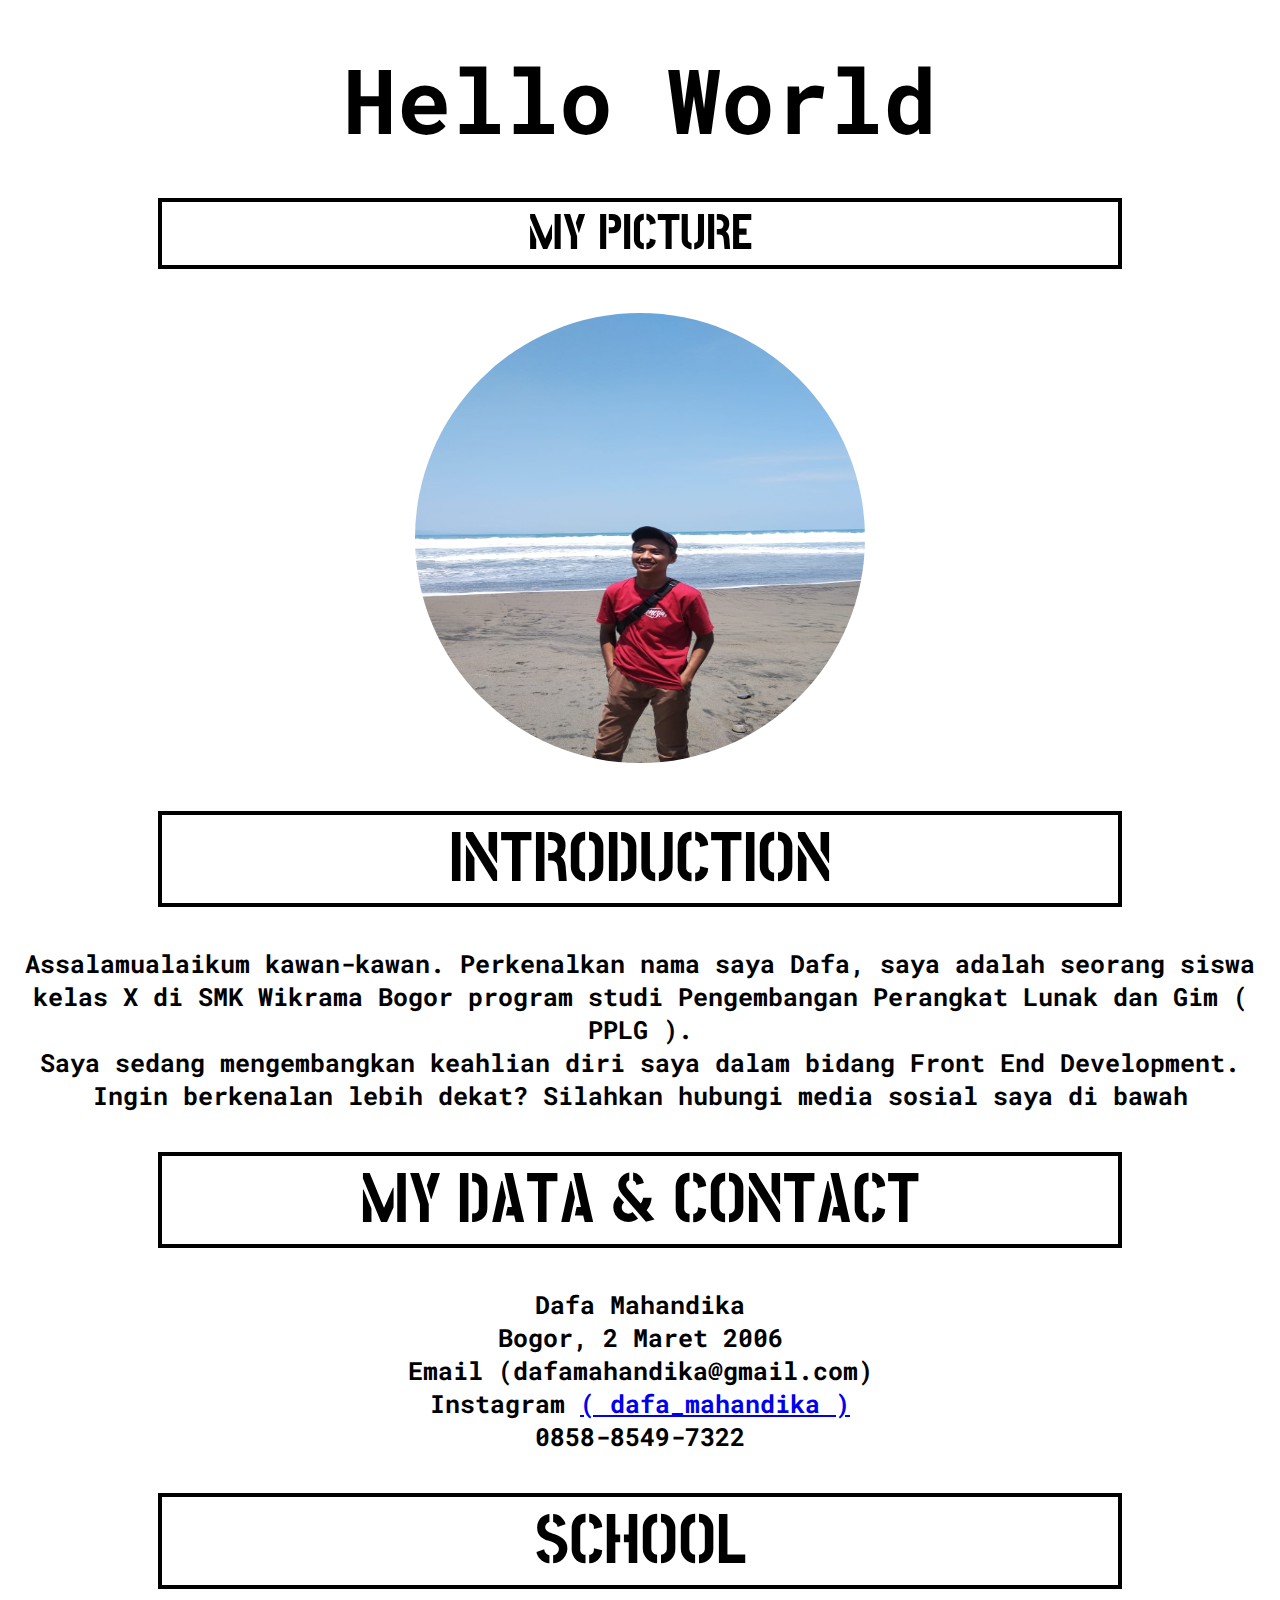
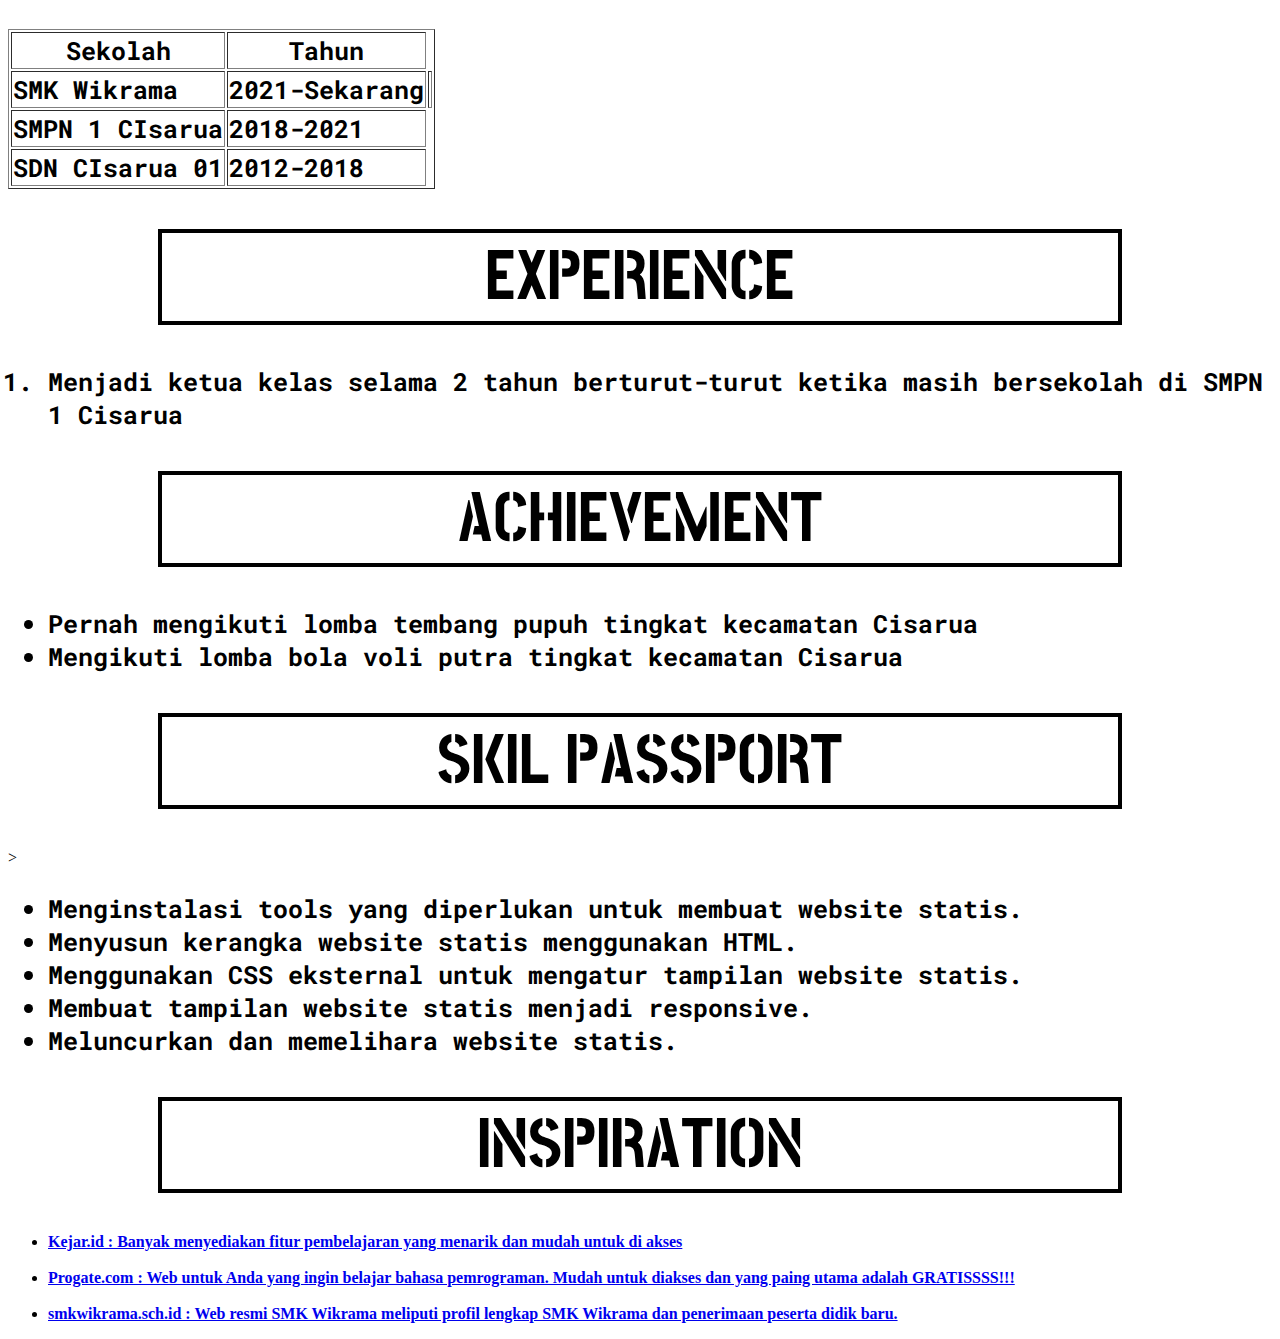
==== index.html @ d2ca4c51 "Ganti name" ====
<!DOCTYPE html>
<html lang="en">
<head>
    <meta charset="UTF-8">
    <meta http-equiv="X-UA-Compatible" content="IE=edge">
    <meta name="viewport" content="width=device-width, initial-scale=1.0">
    <title>Dafa Mahandika_12108365</title>
    <link rel="stylesheet" href="12108365.CSS">
</head>
<body>
    <DIV class="opening">
        Hello World
    </DIV>
    <div class="Foto">
        <div class="picture">
            MY PICTURE
        </div>
    </div>
    <div class="image">
        <img src="IMG-20201015-WA0177.jpg" class="ukuran">
    </div>
    <div class="perkenalan">
        INTRODUCTION
    </div>
    <div class="isi">
        <p>Assalamualaikum kawan-kawan. Perkenalkan nama saya Dafa, saya adalah seorang siswa kelas X di SMK Wikrama Bogor program studi Pengembangan Perangkat Lunak dan Gim ( PPLG ).</br>
            Saya sedang mengembangkan keahlian diri saya dalam bidang Front End Development.</br> 
            Ingin berkenalan lebih dekat? Silahkan hubungi media sosial saya di bawah</p>
    </div>
    <div class="data">
        MY DATA & CONTACT
    </div>
    <div class="isi">
        <p>Dafa Mahandika</br>
        Bogor, 2 Maret 2006</br>
        Email (dafamahandika@gmail.com)</br>
        Instagram <a target="_blank" href="https://www.instagram.com/dafa_mahandika/">( dafa_mahandika )</a></br>
        0858-8549-7322
    </p>
    </div> 
<div class="pendidikan">
    SCHOOL
</div>
<div class="study">
    <table border="1" class="tabel">
        <thead>
            <tr>
                <th>Sekolah</th>
                <th>Tahun</th>
            </tr>
        </thead>
        <tbody>
            <tr>
                <td>SMK Wikrama </td>
                <td>2021-Sekarang<td>
            </tr>
            <tr>
                <td>SMPN 1 CIsarua</td>
                <td>2018-2021</td>
            </tr>
            <tr>
                <td>SDN CIsarua 01</td>
                <td>2012-2018</td>
            </tr>
        </tbody>
    </table>
</div>

<div class="pengalaman">
    EXPERIENCE
</div>
<div class=" experience">
    <ol>
        <li>Menjadi ketua kelas selama 2 tahun berturut-turut ketika masih bersekolah di SMPN 1 Cisarua </li>
    </ol>
</div>
<div class="prestasi">
    ACHIEVEMENT
</div>
<div class="achievement">
    <ul>
        <li>Pernah mengikuti lomba tembang pupuh tingkat kecamatan Cisarua </li>
        <li>Mengikuti lomba bola voli putra tingkat kecamatan Cisarua</li>
    </ul>
</div>
<div class="skill">
    SKIL PASSPORT
</div>>
<div class="passport">
    <ul>
        <li>Menginstalasi tools yang diperlukan untuk membuat website statis. </li>
        <li>Menyusun kerangka website statis menggunakan HTML. </li>
        <li>Menggunakan CSS eksternal untuk mengatur tampilan website statis.</li>
        <li>Membuat tampilan website statis menjadi responsive.</li>
        <li>Meluncurkan dan memelihara website statis.</li>
    </ul>    
</div>
<div class="inspirasi">
    INSPIRATION
</div>
<div class="inspiration">
    <ul>
        <li><a target="_blank" href="https://Kejar.id/">Kejar.id : Banyak menyediakan fitur pembelajaran yang menarik dan mudah untuk di akses </a></li>
     </br>
        <li><a target="_balnk" href="https://Progate.com">Progate.com : Web untuk Anda yang ingin belajar bahasa pemrograman. Mudah untuk diakses dan yang paing utama adalah GRATISSSS!!!</a></li>
     </br>
     <li><a target="_blank" href="https://smkwikrama.sch.id">smkwikrama.sch.id : Web resmi SMK Wikrama meliputi profil lengkap SMK Wikrama dan penerimaan peserta didik baru.</a></li>
    </ul>    
</div>
</body>
</html>
---- 12108365.CSS ----
@import url('https://fonts.googleapis.com/css2?family=Stick+No+Bills:wght@200&display=swap');
@import url('https://fonts.googleapis.com/css2?family=Roboto+Mono:wght@200&display=swap');
@import url('https://fonts.googleapis.com/css2?family=Berkshire+Swash&display=swap');
body{
    background-image: url(Gambar/Gunung.jpg);
}
.opening{
    font-family: 'Roboto Mono', monospace;
    background-color: transparent;
    margin: 40px 150px 40px 150px;
    /* border: 4px solid black; */
    text-align: center;
    font-weight: 700;
    font-size: 90px;

}
.Foto{
    font-family: 'Stick No Bills', sans-serif;
    background-color: white;
    margin: 40px 150px 40px 150px;
    border: 4px solid black;
    text-align: center;
    font-weight: 700;
    font-size: 50px;

}
.Foto>.picture{
    text-align: center;
}
.image{
    text-align: center;
}
.image>.ukuran{
    height: 450px;
    width: 450px;
    border-radius: 70%;
    border: 4px solid white;
}
.perkenalan{
    background-color: white;
    margin: 40px 150px 40px 150px;
    border: 4px solid black;
    text-align: center;
    font-family:'Stick No Bills', sans-serif;
    font-size: 70px;
    font-weight: 700;
}
.isi{
    font-family:'Roboto Mono', monospace;
    font-size:25px;
    font-weight: 800;
    text-align: center;

}
.data{
    background-color: white;
    margin: 40px 150px 40px 150px;
    border: 4px solid black;
    font-family: 'Stick No Bills', sans-serif;
    font-weight: 700;
    font-size: 70PX;
    text-align: center;
}
.isi data {
    font-family:'Roboto Mono', monospace;
    font-size:25px;
    font-weight: 800;
    text-align: center;
}
.pendidikan{
    background-color: white;
    margin: 40px 150px 40px 150px;
    border: 4px solid black;
    font-family: 'Stick No Bills', sans-serif;
    font-weight: 700;
    font-size: 70PX;
    text-align: center;
    
}
.study{
    font-family: 'Roboto Mono', monospace;
    font-size:25px;
    font-weight: 800;
}
.pengalaman{
    background-color: white;
    margin: 40px 150px 40px 150px;
    border: 4px solid black;
    font-family: 'Stick No Bills', sans-serif;
    font-weight: 700;
    font-size: 70PX;
    text-align: center;
}
.experience{
    font-family:'Roboto Mono', monospace;
    font-size:25px;
    font-weight: 800;
    text-align:left;
}
.prestasi{
    background-color: white;
    margin: 40px 150px 40px 150px;
    border: 4px solid black;
    font-family: 'Stick No Bills', sans-serif;
    font-weight: 700;
    font-size: 70PX;
    text-align: center;
}
.achievement{
    font-family: 'Roboto Mono', monospace;
    font-size:25px;
    font-weight: 800;
    text-align: left;
}
.skill{
    background-color: white;
    margin: 40px 150px 40px 150px;
    border: 4px solid black;
    font-family: 'Stick No Bills', sans-serif;
    font-weight: 700;
    font-size: 70PX;
    text-align: center;
}
.passport{
    font-family: 'Roboto Mono', monospace;
    font-size:25px;
    font-weight: 800;
    text-align: left;
}
.inspirasi{
    background-color: white;
    margin: 40px 150px 40px 150px;
    border: 4px solid black;
    font-family: 'Stick No Bills', sans-serif;
    font-weight: 700;
    font-size: 70PX;
    text-align: center;
}
.inspiration{
    font-family: 'Roboto Mono', monospace
    font-size:25px;
    font-weight: 800;
    text-align: :left;
}
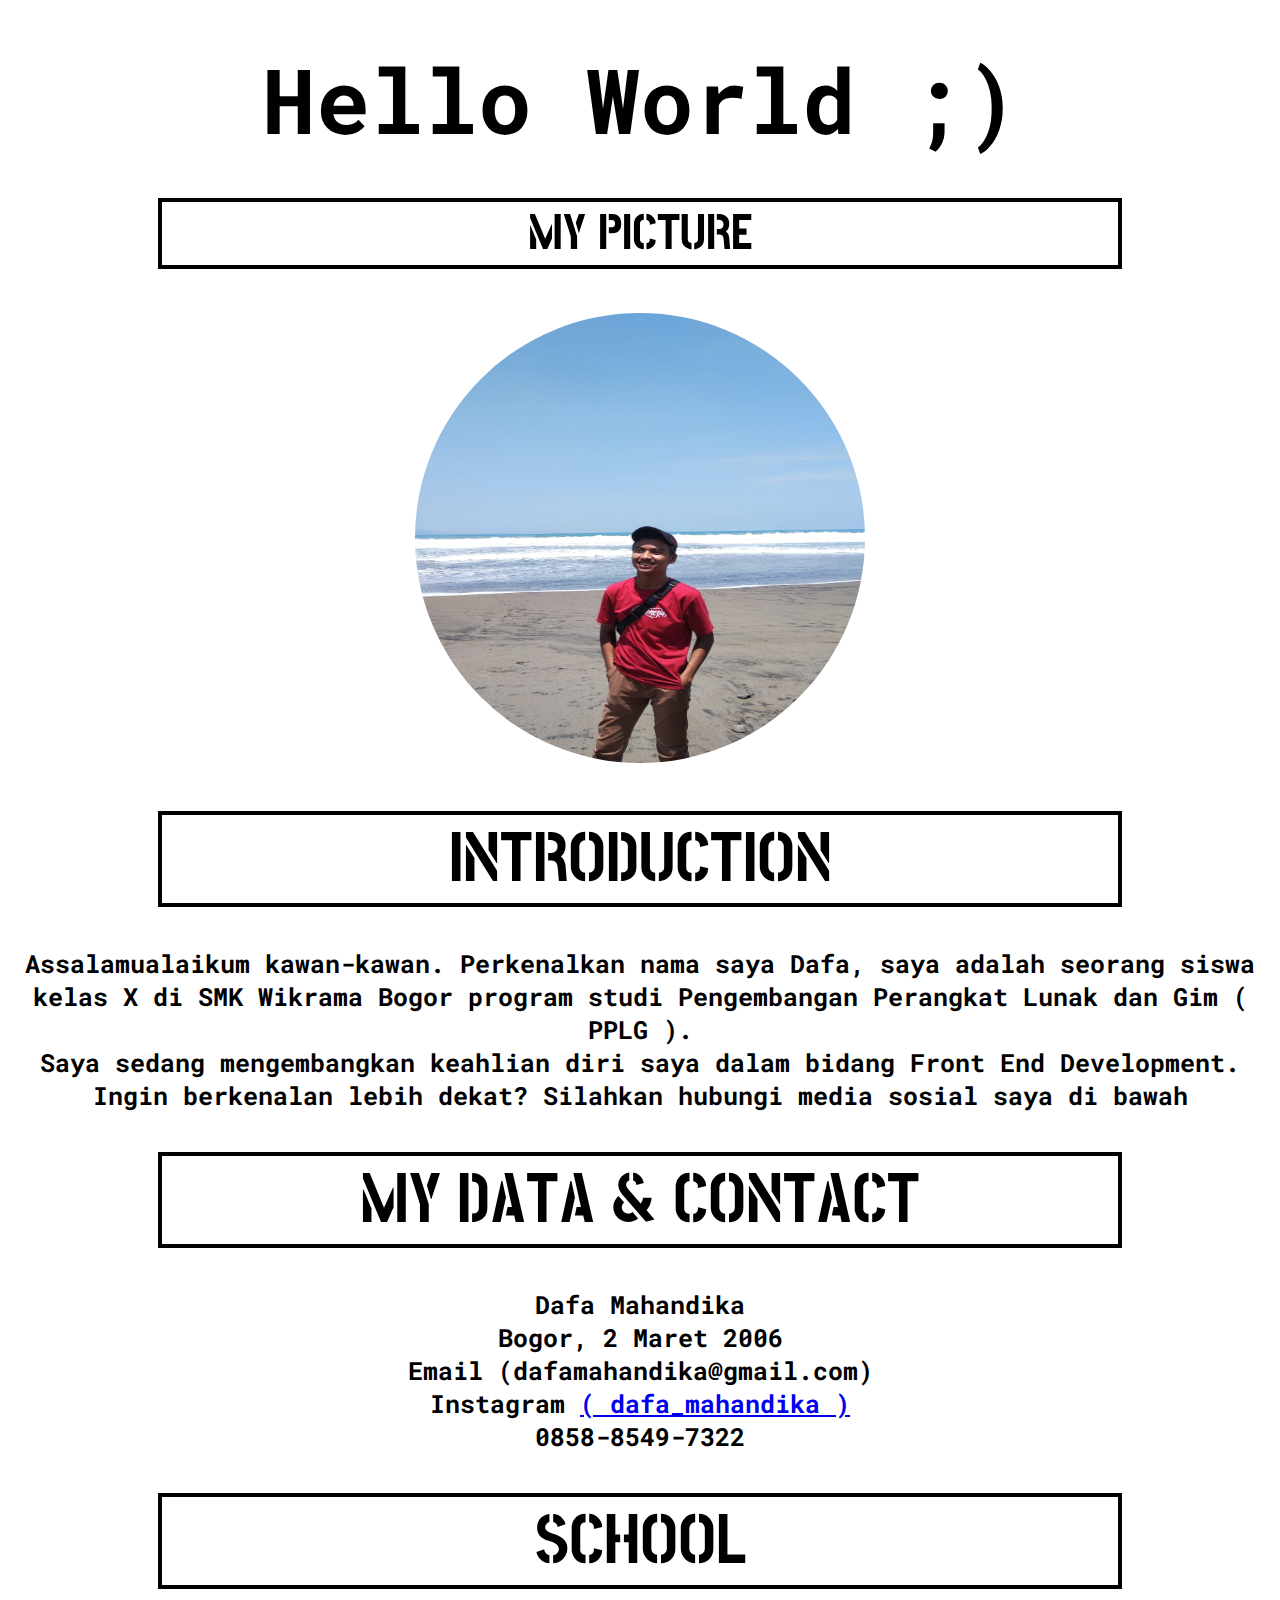
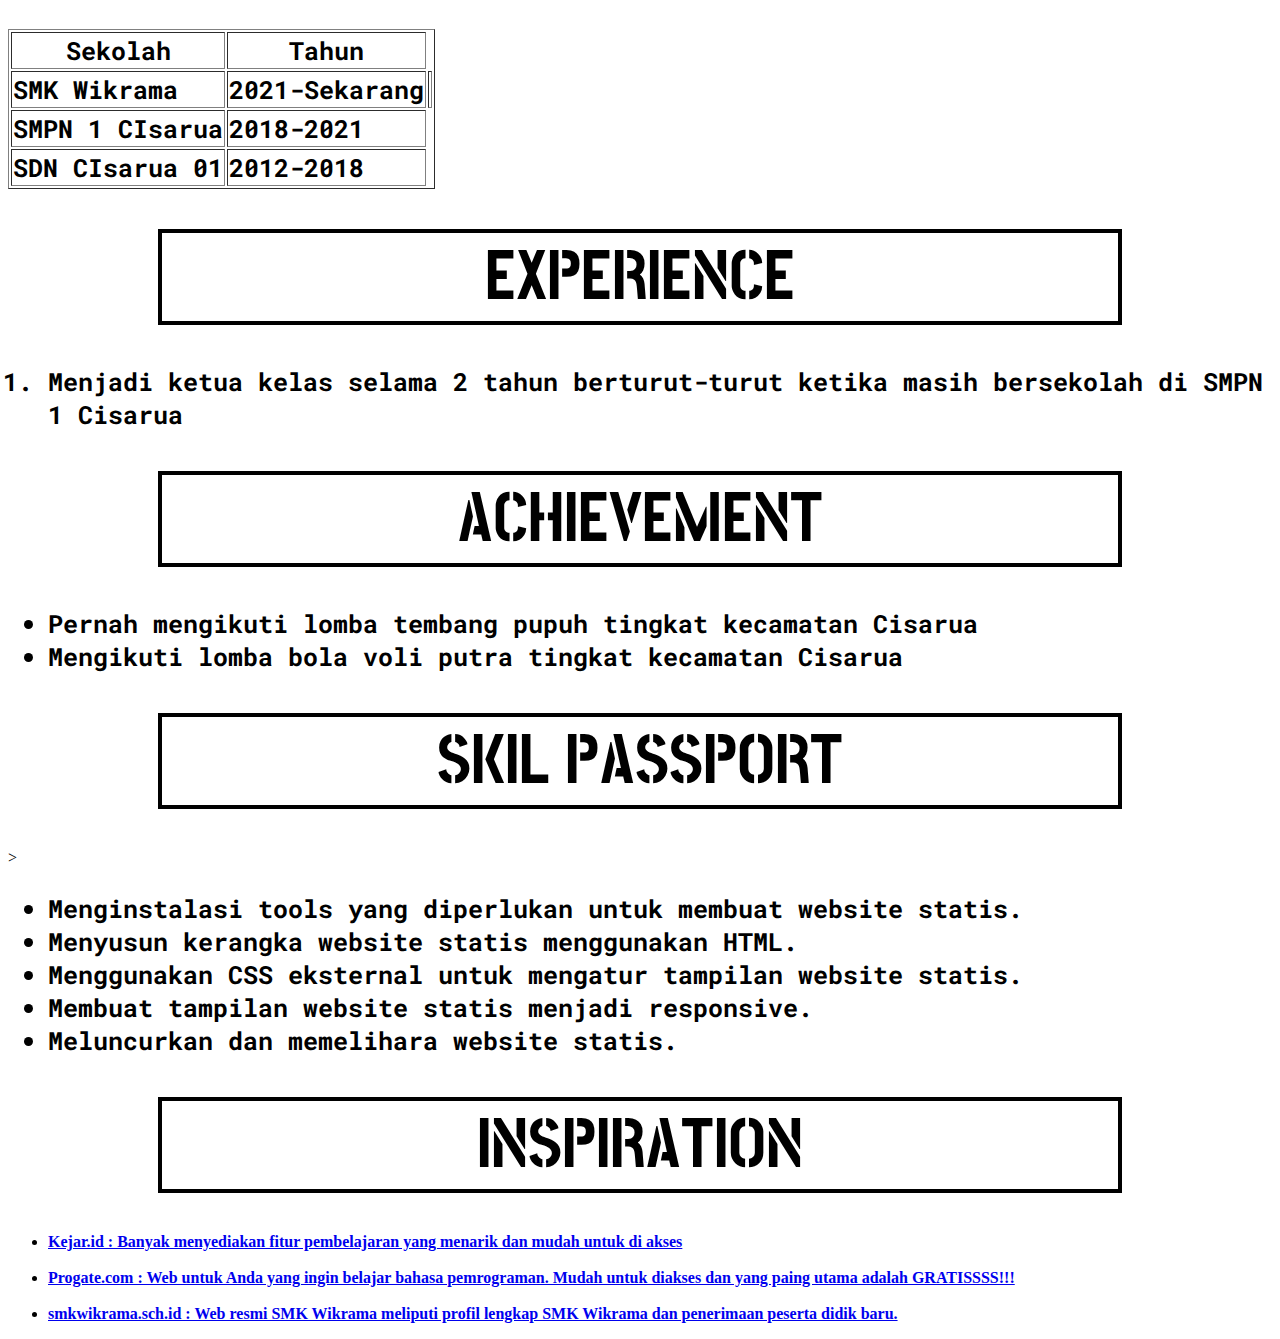
==== commit f210c381: "Update index.html" ====
--- a/index.html
+++ b/index.html
@@ -9,7 +9,7 @@
 </head>
 <body>
     <DIV class="opening">
-        Hello World
+        Hello World ;)
     </DIV>
     <div class="Foto">
         <div class="picture">
